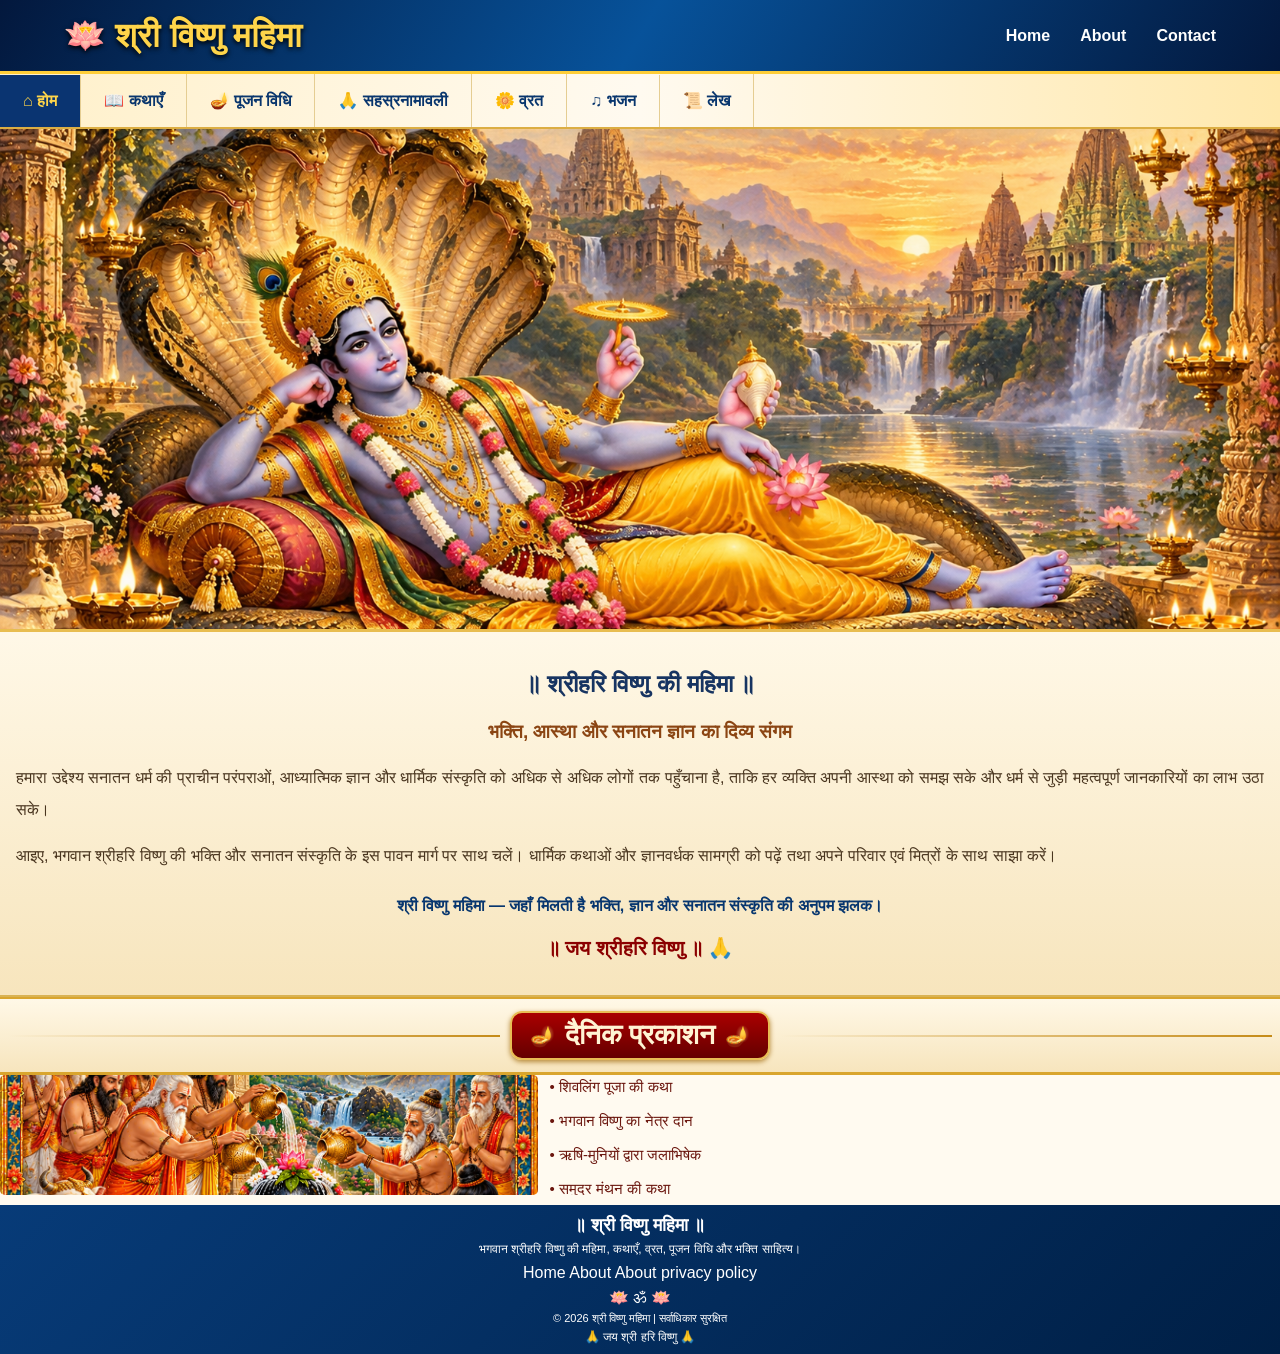
==== index.html @ 44f662cf "Update index.html" ====
<!DOCTYPE html>
<html lang="hi">
<head>
 
<link rel="stylesheet" href="style.css">
 
<meta charset="UTF-8">
<meta name="viewport" content="width=device-width, initial-scale=1.0">

<title>श्री विष्णु महिमा</title>
<meta name="description" content="भगवान विष्णु की कथाएँ, पूजन विधि, व्रत, भजन और सहस्रनामावली।">

</head>

<body>

<!-- पहला नेविगेशन बार -->

<header class="topbar" id="home">
<div class="logo">🪷 श्री विष्णु महिमा</div>

<nav class="topnav">
<a href="#home">Home</a>
<a href="#about">About</a>
<a href="#contact">Contact</a>
</nav>
</header>

<!-- दूसरा स्क्रॉल नेविगेशन बार -->

<nav class="subnav">
<div class="subnav-inner">
<a href="#home" class="active">⌂ होम</a>
<a href="#kathayen">📖 कथाएँ</a>
<a href="#pooja">🪔 पूजन विधि</a>
<a href="#sahasranam">🙏 सहस्रनामावली</a>
<a href="#vrat">🌼 व्रत</a>
<a href="#bhajan">♫ भजन</a>
<a href="#lekh">📜 लेख</a>
</div>
</nav>


<!-- भगवान विष्णु का बैनर -->
<div class="vishnu-banner">
  <img src="./vishnu-banner.jpg"
       alt="क्षीरसागर में भगवान विष्णु">
</div>


 
<section class="vishnu-intro">

  <h1>॥ श्रीहरि विष्णु की महिमा ॥</h1>

  <h2 class="vishnu-subtitle">
    भक्ति, आस्था और सनातन ज्ञान का दिव्य संगम
  </h2>

  <p>
    हमारा उद्देश्य सनातन धर्म की प्राचीन परंपराओं,
    आध्यात्मिक ज्ञान और धार्मिक संस्कृति को अधिक से अधिक
    लोगों तक पहुँचाना है, ताकि हर व्यक्ति अपनी आस्था को
    समझ सके और धर्म से जुड़ी महत्वपूर्ण जानकारियों का
    लाभ उठा सके।
  </p>

  <p>
    आइए, भगवान श्रीहरि विष्णु की भक्ति और सनातन संस्कृति
    के इस पावन मार्ग पर साथ चलें। धार्मिक कथाओं और
    ज्ञानवर्धक सामग्री को पढ़ें तथा अपने परिवार एवं
    मित्रों के साथ साझा करें।
  </p>

  <p class="vishnu-tagline">
    श्री विष्णु महिमा — जहाँ मिलती है भक्ति, ज्ञान और
    सनातन संस्कृति की अनुपम झलक।
  </p>

  <h3 class="vishnu-blessing">॥ जय श्रीहरि विष्णु ॥ 🙏</h3>

</section>

 
<div class="dainik-heading">
  <span class="dainik-line"></span>
  <div class="dainik-title">
    <span class="dainik-diya">🪔</span>
    <h2>दैनिक प्रकाशन</h2>
    <span class="dainik-diya">🪔</span>
  </div>
  <span class="dainik-line"></span>
</div>
 
 

<div class="shiv-mahima-section">

  <img src="shiv-mahima.jpg"
       alt="शिव महिमा"
       class="shiv-mahima-image">

  <div class="shiv-katha-list">

    <a href="shivling-puja.html">• शिवलिंग पूजा की कथा</a>

    <a href="vishnu-netra-daan.html">• भगवान विष्णु का नेत्र दान</a>

    <a href="rishi-abhishek.html">• ऋषि-मुनियों द्वारा जलाभिषेक</a>

    <a href="samudra-manthan.html">• समुद्र मंथन की कथा</a>

    <a href="shiv-parvati.html">• शिव-पार्वती विवाह कथा</a>

    <a href="markandeya.html">• मार्कण्डेय ऋषि की कथा</a>

    <a href="gangavataran.html">• गंगा अवतरण की कथा</a>

  </div>

</div>
 
 

<!-- वेबसाइट Footer -->
<footer class="main-footer">

  <h2>॥ श्री विष्णु महिमा ॥</h2>

  <p class="footer-text">
    भगवान श्रीहरि विष्णु की महिमा, कथाएँ,
    व्रत, पूजन विधि और भक्ति साहित्य।
  </p>

  <nav class="footer-nav">
    <a href="index.html">Home</a>
    <a href="about.html">About</a>
    <a href="contact.html">About</a>
    <a href="privacy.html">privacy policy</a>
  </nav>

  <div class="footer-divider">🪷 ॐ 🪷</div>

  <p class="footer-copy">
    © 2026 श्री विष्णु महिमा |
    सर्वाधिकार सुरक्षित
  </p>

  <p class="footer-blessing">
    🙏 जय श्री हरि विष्णु 🙏
  </p>

</footer>


<script>

function showDetail(key){
const item=content[key];
if(!item)return;

document.getElementById("detail-title").textContent=item.title;
document.getElementById("detail-content").textContent=item.text;

document.getElementById("detail").classList.add("show");
document.getElementById("detail").scrollIntoView({behavior:"smooth",block:"start"});
}

function hideDetail(){
document.getElementById("detail").classList.remove("show");
document.getElementById("kathayen").scrollIntoView({behavior:"smooth"});
}

document.querySelectorAll(".subnav a").forEach(link=>{
link.addEventListener("click",()=>{
document.querySelectorAll(".subnav a").forEach(a=>a.classList.remove("active"));
link.classList.add("active");
});
});
</script>

</body>
  </html>
---- style.css ----
<style>
*{margin:0;padding:0;box-sizing:border-box;scroll-behavior:smooth}

body{
font-family:"Noto Sans Devanagari",Arial,sans-serif;
background:#fffaf0;
color:#173461;
}

/* पहला नेविगेशन बार */

.topbar{
background:linear-gradient(120deg,#03183d,#07529a,#03183d);
color:white;
padding:15px 5%;
display:flex;
align-items:center;
justify-content:space-between;
gap:15px;
border-bottom:3px solid #ffce38;
}

.logo{
font-size:clamp(21px,3vw,34px);
font-weight:bold;
color:#ffd54a;
white-space:nowrap;
text-shadow:0 2px 5px #000;
}

.topnav{
display:flex;
gap:30px;
}

.topnav a{
color:white;
text-decoration:none;
font-size:16px;
font-weight:bold;
padding:8px 0;
}

.topnav a:hover{color:#ffd54a}

/* दूसरा स्क्रॉल नेविगेशन */

.subnav{
background:linear-gradient(90deg,#fff0c9,#fffaf0,#ffe8ac);
border-bottom:2px solid #dcae43;
overflow-x:auto;
white-space:nowrap;
scrollbar-width:thin;
scrollbar-color:#bd8a25 #fff1ce;
position:sticky;
top:0;
z-index:100;
}

.subnav-inner{
display:flex;
align-items:center;
gap:0;
width:max-content;
min-width:100%;
}

.subnav a{
display:block;
padding:17px 23px;
color:#08356d;
font-size:16px;
font-weight:bold;
text-decoration:none;
border-right:1px solid #e5cd92;
transition:.25s;
}

.subnav a:hover,
.subnav a.active{
background:#0a3471;
color:#ffd54a;
}

.hero-content{
max-width:540px;
text-align:center;
color:white;
text-shadow:0 2px 6px #00112c;
}

.hero h1{
font-size:clamp(35px,5vw,62px);
color:#ffdc60;
margin:10px 0;
}

.hero .mantra{
font-size:24px;
color:#ffe59b;
}

.hero p{
font-size:18px;
line-height:2;
}

.btn{
display:inline-block;
background:linear-gradient(135deg,#ffe46a,#ffae00);
padding:13px 30px;
border-radius:30px;
margin-top:20px;
text-decoration:none;
font-weight:bold;
color:#412700;
}
 
.main-header{
  display:flex;
  align-items:center;
  justify-content:space-between;
  gap:35px;
  padding:20px 5%;
  background:linear-gradient(120deg,#03183d,#07539a,#03183d);
  border-bottom:4px solid #ffce38;
  box-shadow:0 5px 15px #00152d50;
}

.brand{
  color:#ffda4e;
  font-size:clamp(22px,3vw,34px);
  font-weight:bold;
  text-decoration:none;
  white-space:nowrap;
  text-shadow:0 3px 5px #000;
}

.main-nav{
  display:flex;
  align-items:center;
  gap:45px;
}

.main-nav a{
  color:white;
  text-decoration:none;
  font-size:17px;
  font-weight:bold;
  padding:10px 4px;
}

.main-nav a:hover{
  color:#ffda4e;
}

.menu-toggle{
  display:none;
  color:#ffda4e;
  background:#0b3a72;
  border:1px solid #dcb746;
  border-radius:8px;
  padding:10px 14px;
  font-size:15px;
}

.topic-nav{
  position:sticky;
  top:0;
  z-index:100;
  overflow-x:auto;
  background:#fff0cb;
  border-bottom:3px solid #e8bf4f;
}

.topic-nav-inner{
  display:flex;
  width:max-content;
  min-width:100%;
}

.topic-nav a{
  color:#082f68;
  text-decoration:none;
  font-weight:bold;
  padding:19px 25px;
  white-space:nowrap;
  border-right:1px solid #e1cb98;
}

.topic-nav a:hover{
  color:#ffda4e;
  background:#07346b;
}

@media(max-width:650px){
  .main-header{
    padding:16px 12px;
    gap:12px;
    flex-wrap:wrap;
  }

  .brand{font-size:23px}

  .menu-toggle{
    display:block;
  }

  .main-nav{
    display:none;
    width:100%;
    justify-content:center;
    gap:35px;
    padding:12px 0 5px;
  }

  .main-nav.open{
    display:flex;
  }

  .main-nav a{font-size:15px}

  .topic-nav a{
    padding:16px 19px;
    font-size:14px;
  }
}
  

/* मुख्य परिचय */

.intro{
display:grid;
grid-template-columns:1fr 1.2fr;
gap:15px;
align-items:center;
padding:40px 6%;
background:#fff;
}

.intro img{
width:100%;
height:340px;
object-fit:cover;
border:3px solid #e8c16c;
border-radius:8px;
}

h2{
color:#092e6a;
font-size:35px;
margin-bottom:16px;
}

.intro p,.description{
font-size:15px;
line-height:1;
color:#3d3d3d;
}

.quote{
background:#fff0cf;
color:#9c261a;
padding:15px;
margin-top:10px;
font-size:10px;
text-align:center;
font-weight:bold;
}

/* विषय सूची */

.section{
padding:45px 6%;
text-align:center;
scroll-margin-top:75px;
}

.section:nth-of-type(even){
background:#fff0d3;
}

.underline{
height:4px;
width:100px;
background:#eab62c;
margin:0 auto 22px;
}

.links{
display:flex;
flex-wrap:wrap;
justify-content:center;
gap:15px 30px;
margin-top:25px;
}

.links a{
color:#104b87;
text-decoration:none;
font-weight:bold;
padding:10px 0;
border-bottom:2px solid #edc44f;
}

.links a:hover{color:#bb6500}

/* चुने गए विषय का पूरा विवरण */

.detail{
display:none;
padding:35px 7%;
background:#fff;
min-height:300px;
scroll-margin-top:75px;
}

.detail.show{display:block}

.detail h2{
color:#073a7c;
border-bottom:2px solid #e8bd50;
padding-bottom:15px;
}

.detail p{
font-size:17px;
line-height:2;
color:#333;
margin:15px 0;
}

.back{
border:0;
background:#07356d;
color:white;
padding:12px 22px;
border-radius:25px;
cursor:pointer;
font-size:15px;
}

/* मोबाइल */

@media(max-width:650px){
.topbar{
flex-direction:column;
gap:12px;
padding:13px 8px;
}

.topnav{gap:32px}
.topnav a{font-size:15px}

.subnav a{
padding:15px 18px;
font-size:14px;
}

.hero{
min-height:350px;
justify-content:center;
padding:25px 12px;
background-position:35% center;
}

.hero-content{
background:#001e4c88;
padding:20px 12px;
border-radius:10px;
}

.hero h1{font-size:36px}
.hero p{font-size:16px}

.intro{
grid-template-columns:1fr;
padding:25px 18px;
gap:22px;
}

.intro img{height:290px}
h2{font-size:25px}

.section{padding:35px 18px}
.links{gap:12px 20px}

.detail{padding:28px 18px}
.detail h2{font-size:25px}
.detail p{font-size:16px}
}

/* Vishnu Banner */

.vishnu-banner{
  width:100%;
  margin:0;
  padding:0;
  overflow:hidden;
  line-height:0;
  background:#082957;
  border-bottom:3px solid #e8bd50;
}


.vishnu-banner img {
  display: block;
  width: 100%;
  height: clamp(180px, 45vw, 500px);
  object-fit: cover;
  object-position: center;
}

@media (max-width: 650px) {
  .vishnu-banner img {
    height: auto;
    max-height: 280px;
    object-fit: contain;
  }
}


.vishnu-intro {
  padding: 18px 16px;
 padding-bottom: 35px;
  text-align: center;
  background: linear-gradient(180deg, #fff8e7, #f7e5bd);
  border-bottom: 2px solid #d9b354;
  box-sizing: border-box;
}

.vishnu-intro h2 {
  color: #07366f;
  font-size: clamp(25px, 6vw, 36px);
  line-height: 1.4;
  margin: 0 0 8px;
}

.vishnu-intro .vishnu-subtitle {
  color: #8b4513;
  font-size: clamp(14px, 3.8vw, 19px);
  line-height: 1.5;
  margin: 0 0 16px;
}

.vishnu-intro p {
  color: #49351f;
  font-size: 16px;
  line-height: 2;
  margin: 0 0 14px;
  text-align: justify;
}

.vishnu-intro .vishnu-tagline {
  color: #07366f;
  font-weight: bold;
  text-align: center;
  margin-top: 18px;
}

.vishnu-intro .vishnu-blessing {
  color: #8b0000;
  font-size: 20px;
  margin: 12px 0 0;
}



/* Mobile Friendly Website */
* {
  box-sizing: border-box;
}

html {
  width: 100%;
  max-width: 100%;
}

body {
  width: 100%;
  max-width: 100%;
  margin: 0;
  overflow-x: hidden;
}


.dainik-heading {
  display: flex;
  align-items: center;
  justify-content: center;
  gap: 10px;
  width: 100%;
  padding: 12px 8px;
  box-sizing: border-box;
  background: linear-gradient(180deg, #fff8e7, #f7e5bd);
  border-top: 2px solid #d9a52e;
  border-bottom: 3px solid #d9a52e;
}

.dainik-line {
  flex: 1;
  height: 2px;
  background: linear-gradient(
    to right,
    transparent,
    #c58b18
  );
}

.dainik-title {
  display: flex;
  align-items: center;
  justify-content: center;
  gap: 10px;
  padding: 6px 18px;
  background: linear-gradient(180deg, #a90000, #650000);
  border: 2px solid #e8bd55;
  border-radius: 12px;
  box-shadow: 0 2px 5px #b78a3a;
}

.dainik-title h2 {
  color: #fff4d4;
  font-size: clamp(18px, 4.5vw, 28px);
  margin: 0;
  white-space: nowrap;
}

.dainik-diya {
  font-size: 20px;
  line-height: 1;
}


.shiv-mahima-section {
  display: flex;
  align-items: flex-start;
  gap: 12px;
  width: 100%;
}

.shiv-mahima-image {
  width: 42%;
  height: 120px;
  object-fit: cover;
  border-radius: 5px;
}

.shiv-katha-list {
  flex: 1;
  height: 120px;
  overflow-y: auto;
  overflow-x: hidden;
  display: flex;
  flex-direction: column;
  gap: 10px;
}

.shiv-katha-list a {
  color: #6b160e;
  text-decoration: none;
  font-size: 15px;
  line-height: 1.6;
}

.shiv-katha-list a:hover {
  color: #c07800;
  text-decoration: underline;
}




/* Footer की ऊँचाई और Background */
.main-footer {
  background: linear-gradient(135deg, #073b78, #001f45) !important;
  color: #ffffff !important;
  width: 100%;
  height: auto;
  min-height: 0;
  box-sizing: border-box;
  padding: 10px 8px !important;
  margin-top: 10px;
  text-align: center;
}

/* Footer Heading */
.main-footer h2 {
  color: #ffffff !important;
  font-size: 18px;
  margin: 0 0 5px;
}

/* Footer Text */
.main-footer .footer-text {
  color: #ffffff !important;
  font-size: 12px;
  line-height: 1.4;
  margin: 0 auto 6px;
}

/* Footer Navigation */
.main-footer .footer-nav {
  gap: 10px;
  margin: 6px 0;
}

.main-footer .footer-nav a {
  color: #ffffff !important;
  text-decoration: none;
}

/* Divider */
.main-footer .footer-divider {
  border-color: #d9a400;
  margin: 5px 0;
}

/* Copyright */
.main-footer .footer-copy {
  color: #ffffff !important;
  font-size: 11px;
  margin: 5px 0;
}

/* Blessing */
.main-footer .footer-blessing {
  color: #ffffff !important;
  font-size: 12px;
  margin: 5px 0 0;
}

</style>
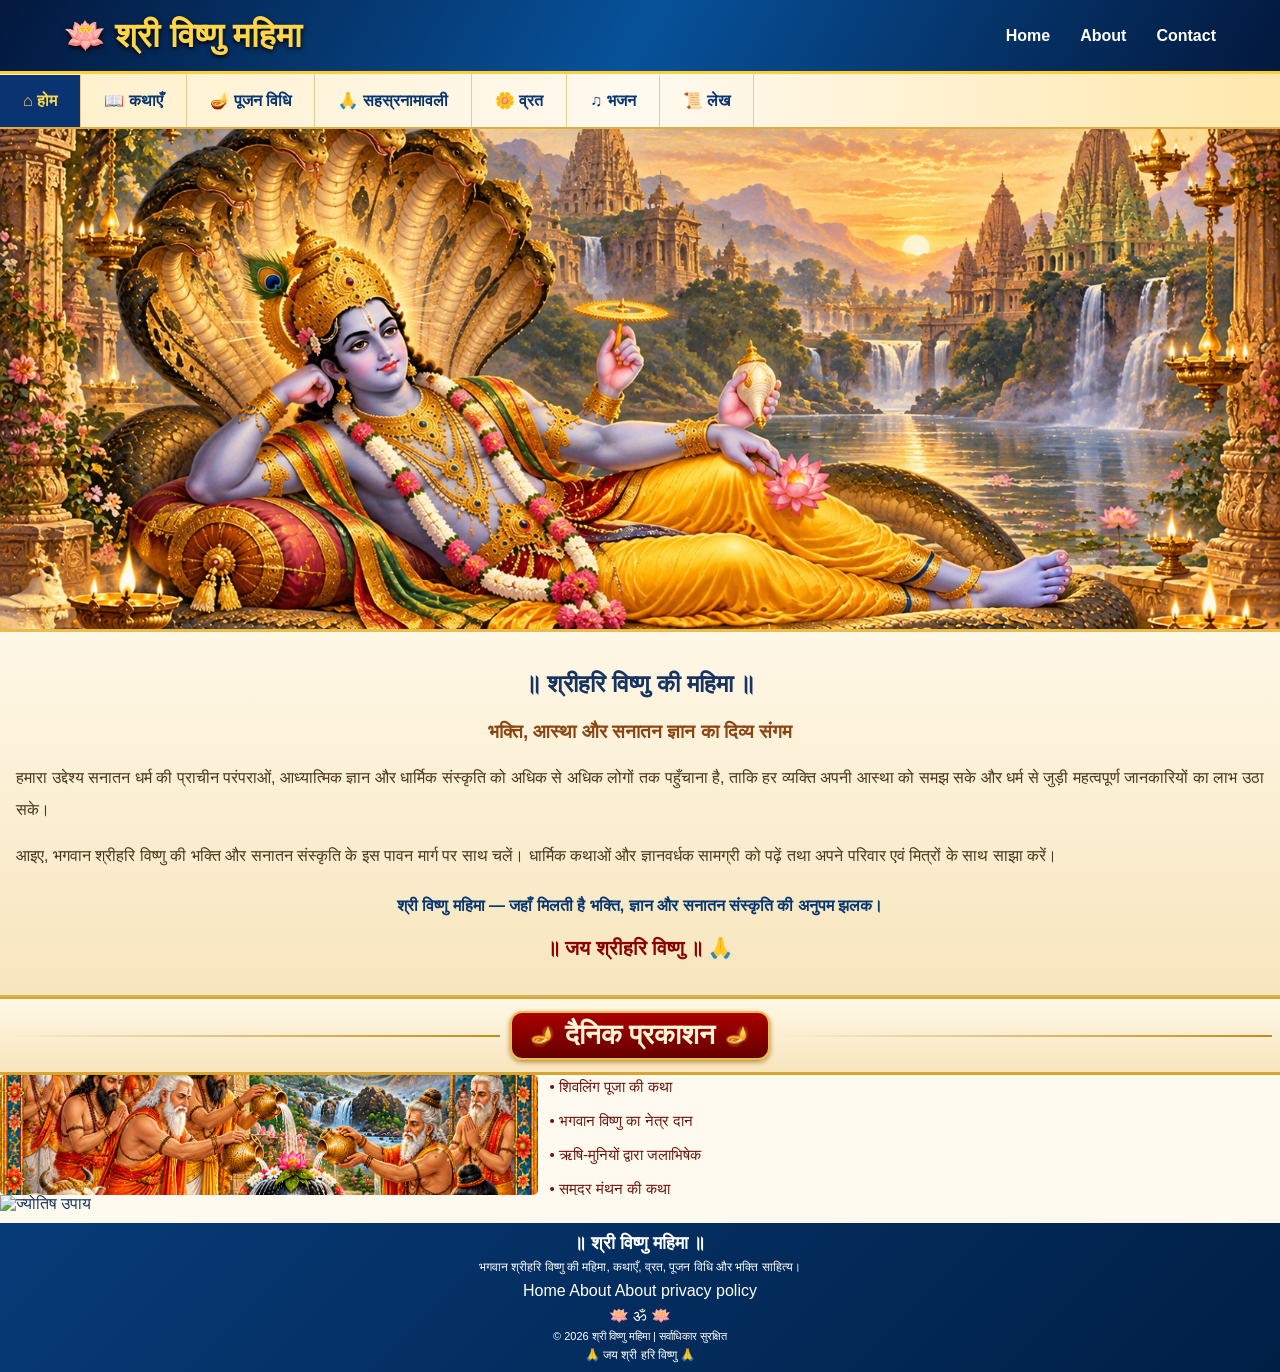
==== commit 495dd1c7: "Update index.html" ====
--- a/index.html
+++ b/index.html
@@ -120,6 +120,15 @@
   </div>
 
 </div>
+
+
+
+<!-- ज्योतिष उपाय इमेज -->
+<div class="jyotish-upay">
+  <img src="./jyotish-upay.jpg"
+       alt="ज्योतिष उपाय">
+</div>
+ 
  
  
 
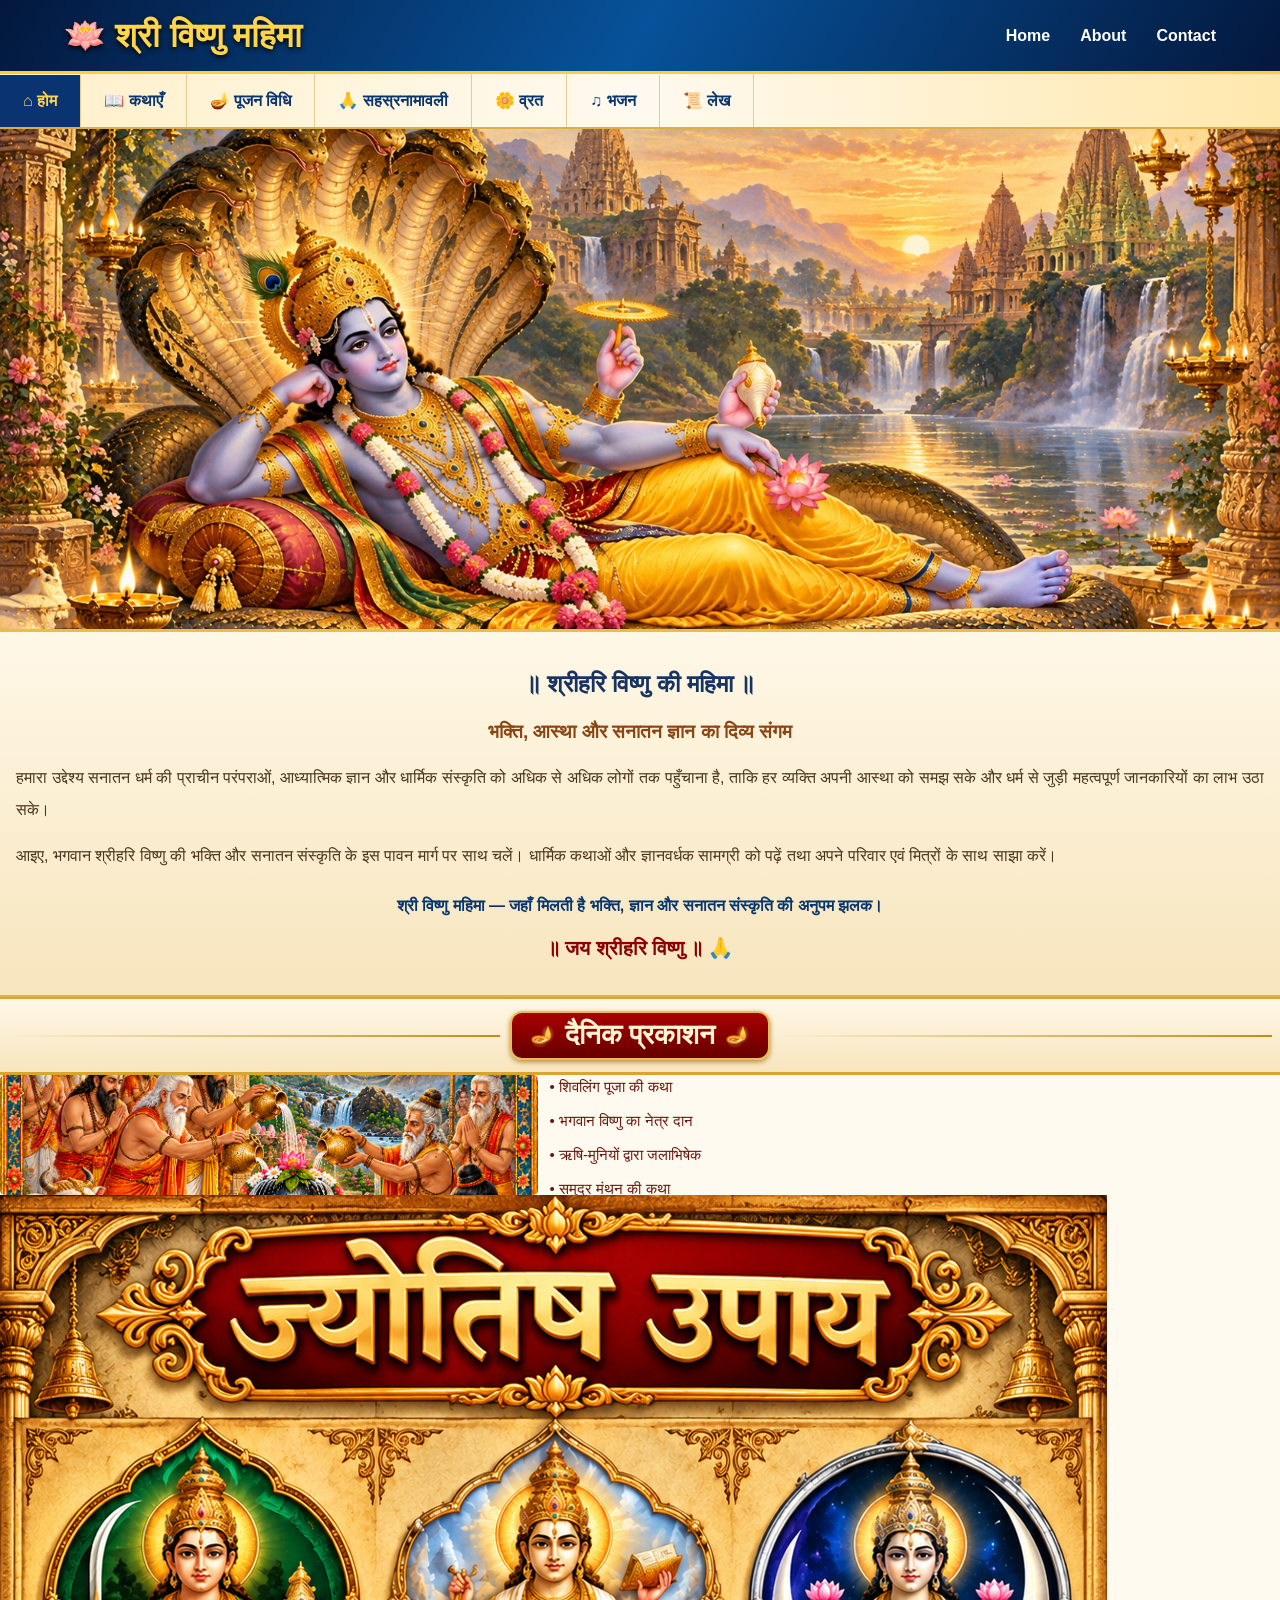
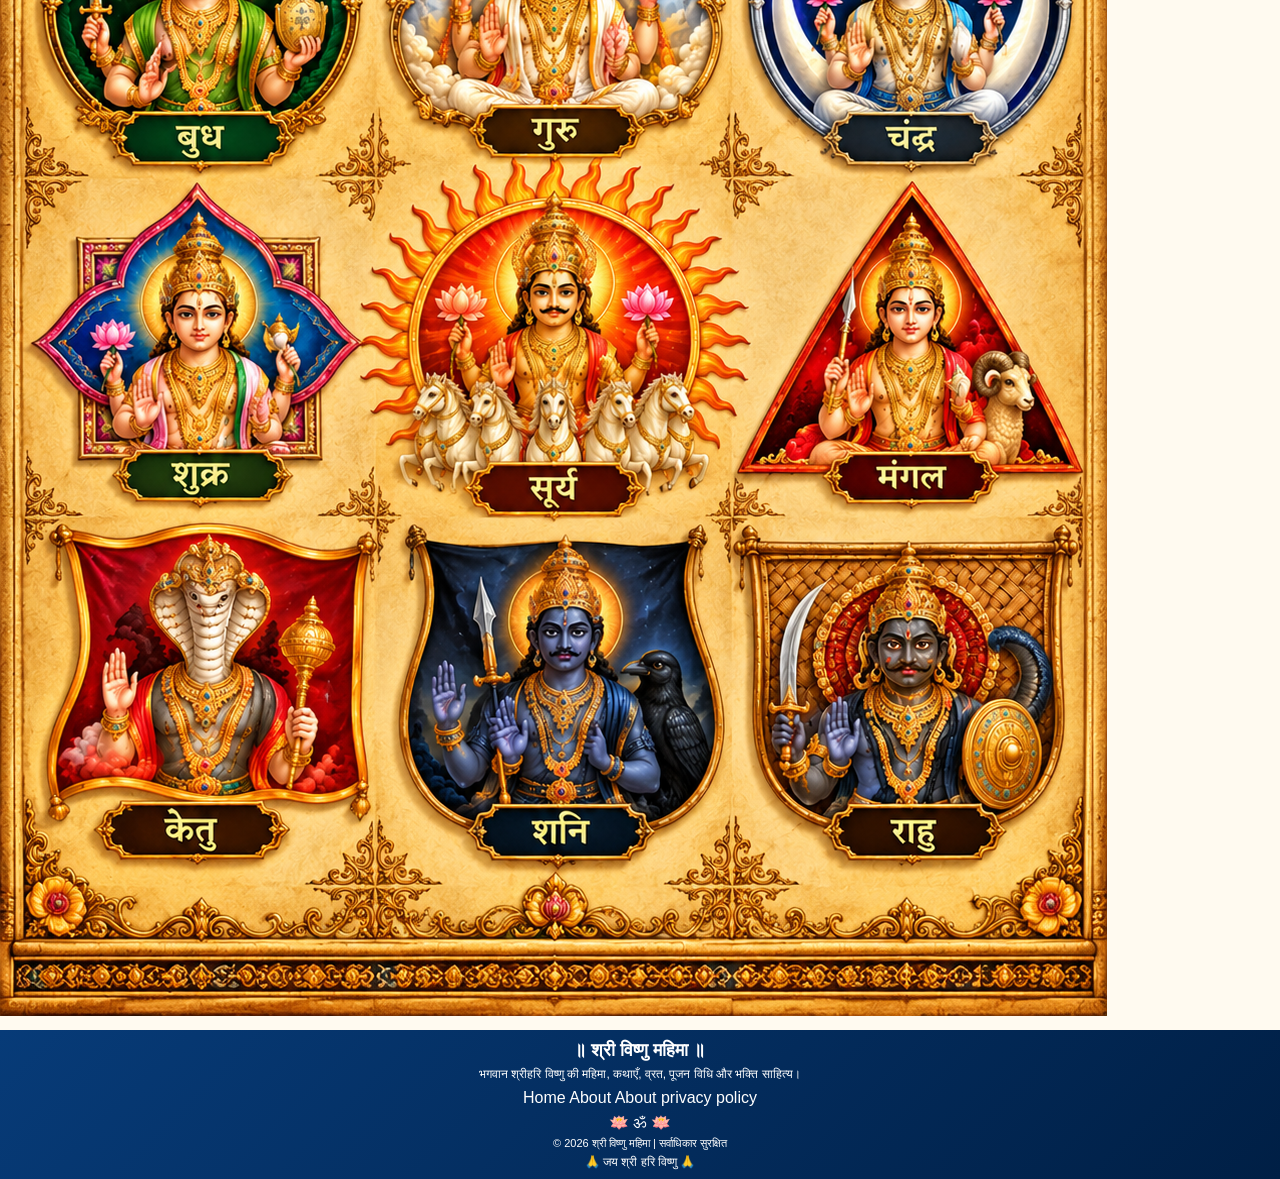
==== commit 4d47905e: "Update index.html" ====
--- a/index.html
+++ b/index.html
@@ -124,8 +124,8 @@
 
 
 <!-- ज्योतिष उपाय इमेज -->
-<div class="jyotish-upay">
-  <img src="./jyotish-upay.jpg"
+<div class="jyotish-upaay">
+  <img src="./jyotish-upaay.jpg"
        alt="ज्योतिष उपाय">
 </div>
  
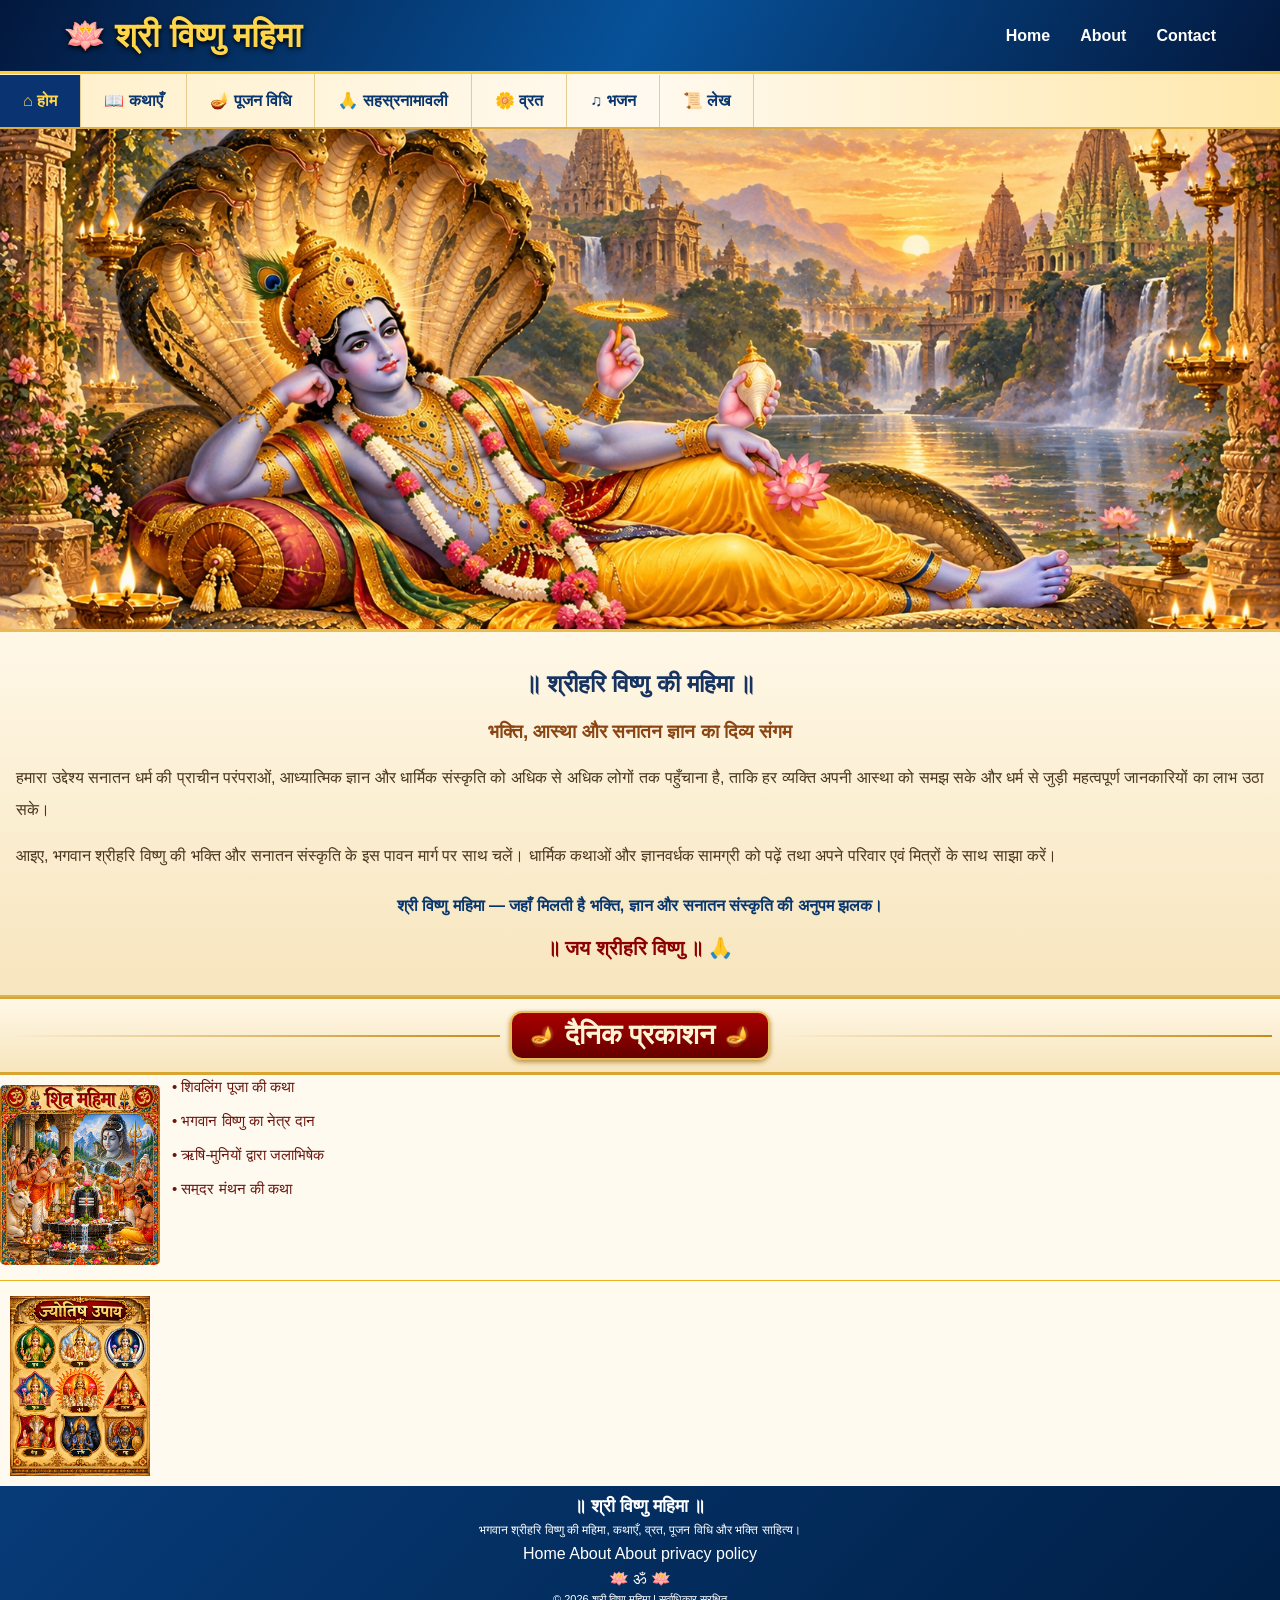
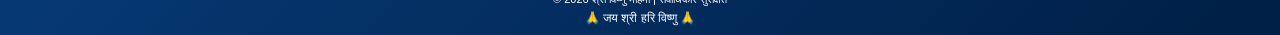
==== commit 908f8173: "Update index.html" ====
--- a/index.html
+++ b/index.html
@@ -121,7 +121,15 @@
 
 </div>
 
-
+<div class="shiv-mahima">
+  <!-- शिव महिमा की इमेज और लिंक -->
+</div>
+
+<div class="divider-line"></div>
+
+<div class="jyotish-upaay">
+  <!-- ज्योतिष उपाय की इमेज -->
+</div>
 
 <!-- ज्योतिष उपाय इमेज -->
 <div class="jyotish-upaay">
--- a/style.css
+++ b/style.css
@@ -538,13 +538,17 @@
   align-items: flex-start;
   gap: 12px;
   width: 100%;
+ margin-bottom:15px
+ padding-left:12px;
 }
 
 .shiv-mahima-image {
-  width: 42%;
-  height: 120px;
+  width: 160px;
+  height: 180px;
   object-fit: cover;
   border-radius: 5px;
+ margin-top:10px;
+ left-margin:15px;
 }
 
 .shiv-katha-list {
@@ -569,7 +573,27 @@
   text-decoration: underline;
 }
 
-
+.divider-line {
+  height: 1px;
+  background-color: #e6b422;
+  margin: 15px 0;
+}
+
+/* ज्योतिष उपाय इमेज */
+.jyotish-upaay {
+  margin: 10px 0;
+  text-align: left;
+}
+
+.jyotish-upaay img {
+  display: block;
+ left-margin:15px;
+  width: 160px;
+  height: 180px;
+  max-width: 100%;
+  object-fit: contain;
+  
+}
 
 
 /* Footer की ऊँचाई और Background */
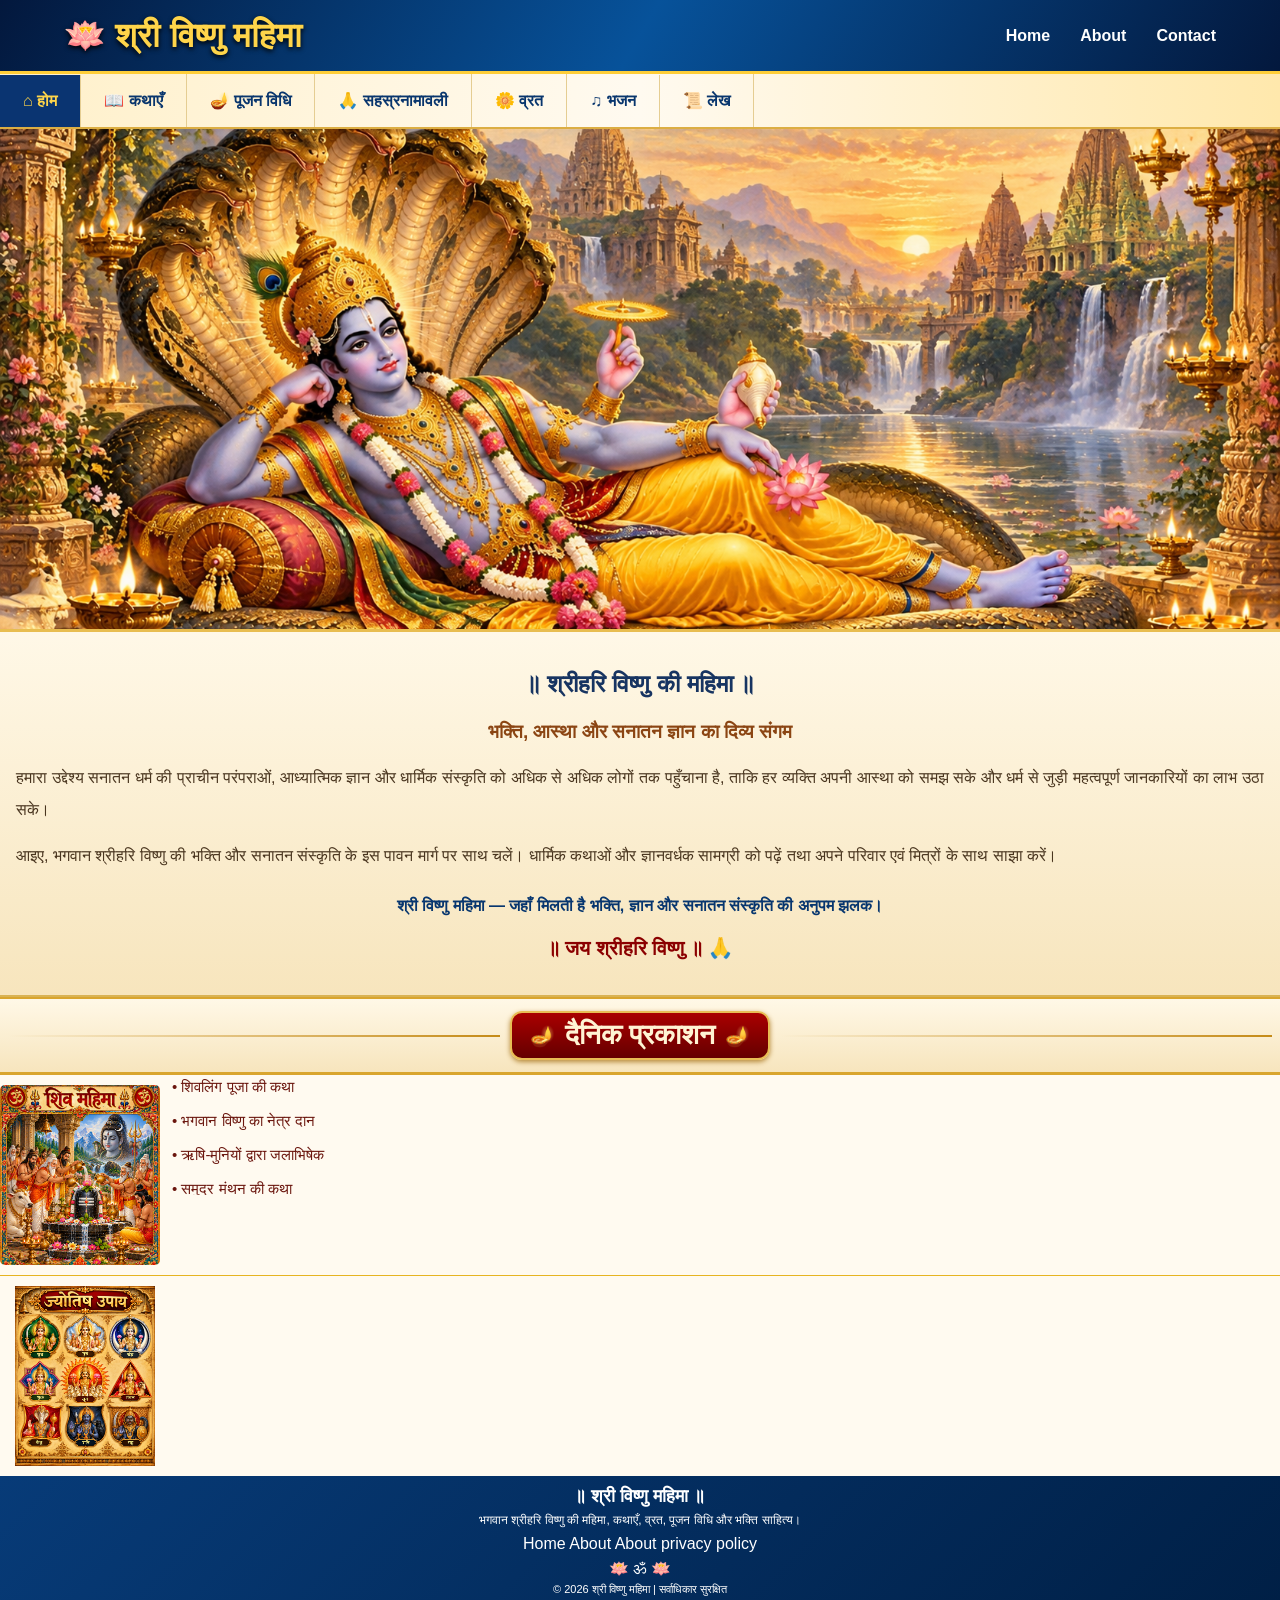
==== commit 89a67251: "Update index.html" ====
--- a/index.html
+++ b/index.html
@@ -32,7 +32,7 @@
 <nav class="subnav">
 <div class="subnav-inner">
 <a href="#home" class="active">⌂ होम</a>
-<a href="#kathayen">📖 कथाएँ</a>
+<a href="kathayen.html">📖 कथाएँ</a>
 <a href="#pooja">🪔 पूजन विधि</a>
 <a href="#sahasranam">🙏 सहस्रनामावली</a>
 <a href="#vrat">🌼 व्रत</a>
@@ -121,9 +121,6 @@
 
 </div>
 
-<div class="shiv-mahima">
-  <!-- शिव महिमा की इमेज और लिंक -->
-</div>
 
 <div class="divider-line"></div>
 
--- a/style.css
+++ b/style.css
@@ -576,19 +576,20 @@
 .divider-line {
   height: 1px;
   background-color: #e6b422;
-  margin: 15px 0;
+  margin: 10px 0;
 }
 
 /* ज्योतिष उपाय इमेज */
 .jyotish-upaay {
-  margin: 10px 0;
+  margin-left: 0;
+  padding-left: 0;
   text-align: left;
 }
 
 .jyotish-upaay img {
   display: block;
- left-margin:15px;
-  width: 160px;
+ margin:0px;
+  width: 170px;
   height: 180px;
   max-width: 100%;
   object-fit: contain;
@@ -656,3 +657,133 @@
 }
 
 </style>
+
+
+/* Vishnu Katha Page */
+
+.katha-header {
+  text-align: center;
+  padding: 18px 10px;
+  background: #f5f8ff;
+  border: 2px solid #b51f2b;
+  border-bottom: 3px solid #173f85;
+}
+
+.katha-header h1 {
+  margin: 0;
+  color: #173f85;
+  font-size: clamp(24px, 4vw, 36px);
+}
+
+
+.chapter-container {
+  max-width: 1200px;
+  margin: 14px auto;
+  padding: 18px;
+  border: 2px solid #d99b35;
+  border-radius: 16px;
+  background: #fffdf8;
+  box-sizing: border-box;
+}
+
+.chapter-heading {
+  text-align: center;
+  color: #12377c;
+  font-size: clamp(23px, 3.5vw, 36px);
+  margin: 0 0 22px;
+  padding-bottom: 12px;
+  border-bottom: 1px solid #d99b35;
+}
+
+.chapter-list {
+  display: flex;
+  flex-direction: column;
+  gap: 7px;
+}
+
+.chapter-row {
+  display: grid;
+  grid-template-columns: 205px 1fr 30px;
+  align-items: center;
+  gap: 20px;
+  padding: 7px 12px;
+  min-height: 52px;
+  border: 1px solid #e2b75f;
+  border-radius: 10px;
+  background: linear-gradient(
+    90deg,
+    #fff9ef,
+    #ffffff
+  );
+  color: #12377c;
+  text-decoration: none;
+  box-sizing: border-box;
+}
+
+.chapter-number {
+  text-align: center;
+  padding: 9px 8px;
+  border: 1px solid #edc66d;
+  border-radius: 5px;
+  background: #a80e1a;
+  color: #ffffff;
+  font-size: 19px;
+  font-weight: 700;
+}
+
+.chapter-name {
+  font-size: 22px;
+  font-weight: 600;
+}
+
+.chapter-arrow {
+  font-size: 34px;
+  font-weight: bold;
+  text-align: center;
+}
+
+.chapter-row:hover {
+  background: #edf4ff;
+  border-color: #244d91;
+}
+
+.chapter-row:hover .chapter-name {
+  text-decoration: underline;
+}
+
+@media (max-width: 600px) {
+  .katha-nav {
+    justify-content: flex-start;
+  }
+
+  .katha-nav a {
+    padding: 8px;
+    font-size: 13px;
+  }
+
+  .chapter-container {
+    margin: 8px;
+    padding: 10px;
+  }
+
+  .chapter-row {
+    grid-template-columns: 95px 1fr 18px;
+    gap: 8px;
+    padding: 6px;
+    min-height: 48px;
+  }
+
+  .chapter-number {
+    font-size: 14px;
+    padding: 9px 3px;
+  }
+
+  .chapter-name {
+    font-size: 15px;
+  }
+
+  .chapter-arrow {
+    font-size: 26px;
+  }
+}
+
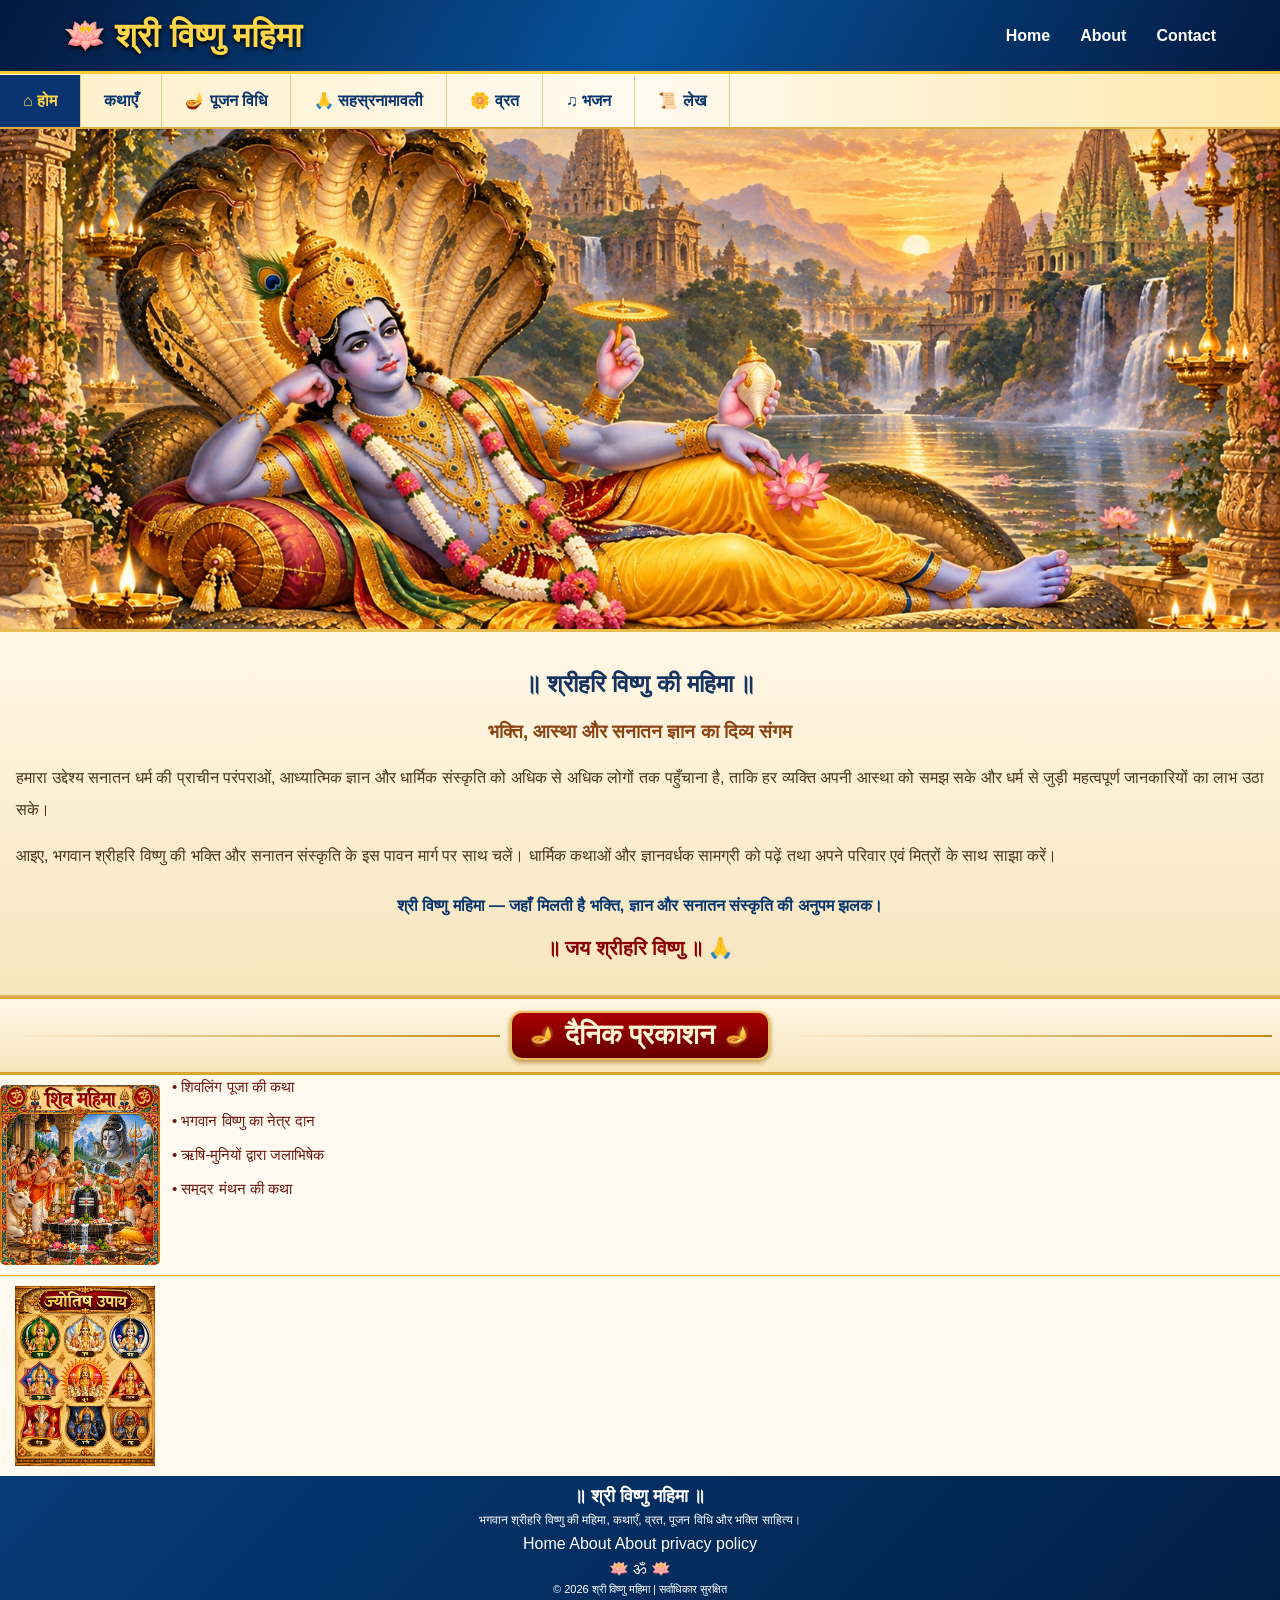
==== commit 19060ba0: "Update index.html" ====
--- a/index.html
+++ b/index.html
@@ -32,7 +32,7 @@
 <nav class="subnav">
 <div class="subnav-inner">
 <a href="#home" class="active">⌂ होम</a>
-<a href="kathayen.html">📖 कथाएँ</a>
+<a href="Kathayen.html">कथाएँ</a>
 <a href="#pooja">🪔 पूजन विधि</a>
 <a href="#sahasranam">🙏 सहस्रनामावली</a>
 <a href="#vrat">🌼 व्रत</a>
--- a/style.css
+++ b/style.css
@@ -659,7 +659,7 @@
 </style>
 
 
-/* Vishnu Katha Page */
+/* Vishnu Kathyen Page */
 
 .katha-header {
   text-align: center;
